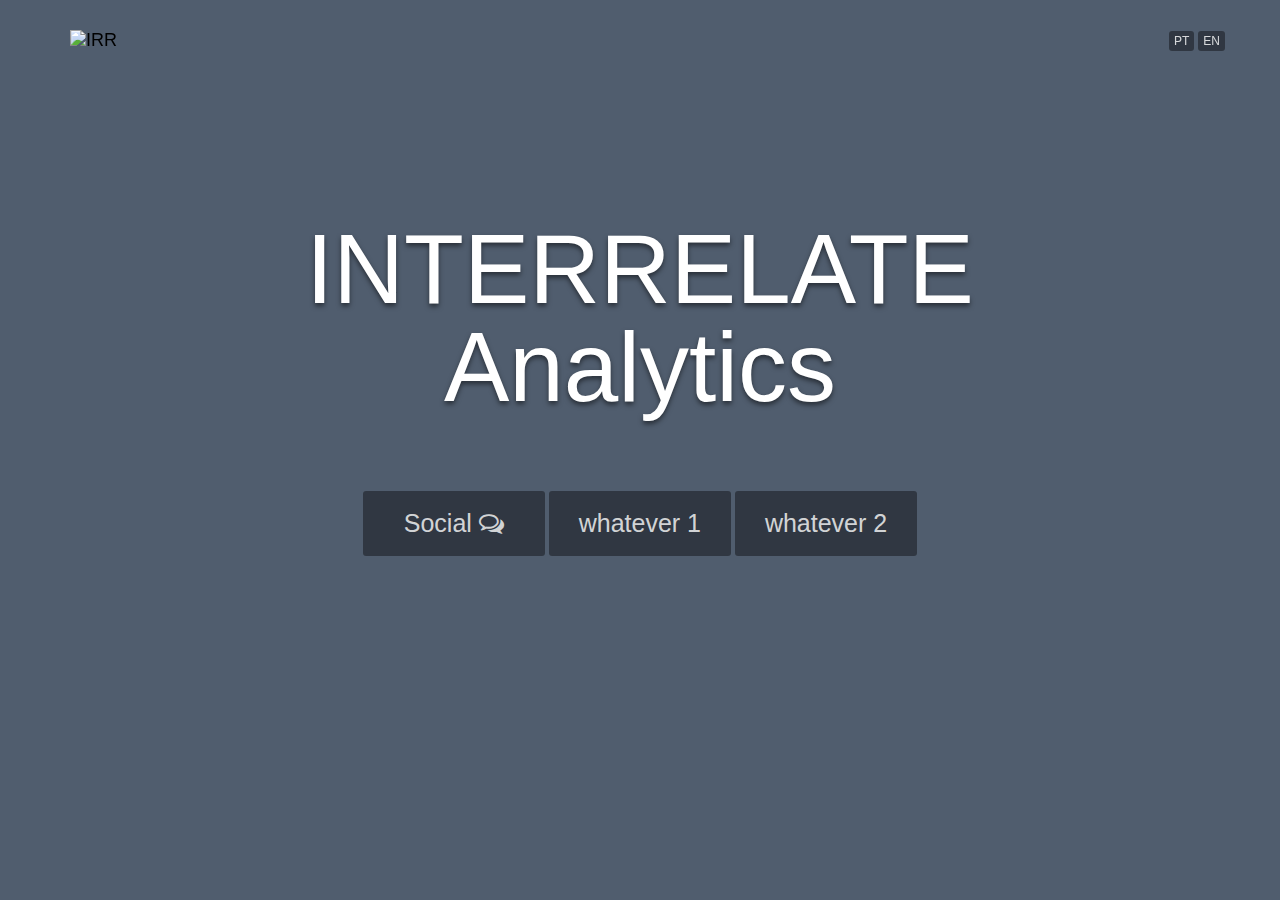
==== index.html @ dcee2922 "Design responsive" ====
<!DOCTYPE html>
<html lang="en">
<head>
	<meta charset="utf-8">
	<meta name="viewport" content="width=device-width, initial-scale=1">
    <meta name="description" content="">
    <meta name="keywords" content="">  <!-- falta definir. por exemplo: HTML,CSS,XML,JavaScript -->
    <meta name="author" content="">

	<title>INTERRELATE Analytics</title>

	<link rel="shortcut icon" href="img/favicon.ico">

	<!-- 3rd party Core CSS -->
	<link href="css/3rd_party/bootstrap.min.css" rel="stylesheet" type="text/css">

	<!-- Fonts -->
	<link href="http://netdna.bootstrapcdn.com/font-awesome/4.0.3/css/font-awesome.min.css" rel="stylesheet" type="text/css">

    <!-- Custom CSS -->
	<link rel="stylesheet" href="css/landing.css">

</head>
<body class="theme-invert">

    <!--<nav class="mainmenu">
        <div class="container">
            <!--<div class="dropdown">
                <button type="button" class="navbar-toggle" data-toggle="dropdown"><span class="icon-bar"></span> <span class="icon-bar"></span> <span class="icon-bar"></span> </button>
                <!-- <a data-toggle="dropdown" href="#">Dropdown trigger</a> -->
                <!--<ul class="dropdown-menu landing-menu" role="menu" aria-labelledby="dLabel">
                    <li><a href="#head" class="active">Home</a></li>
                    <li><a href="#about">About</a></li>
                    <li><a href="#contact">Contact</a></li>
                </ul>
            </div> --

            <div class="navbar-header">
                <div class="navbar-brand">

                    <img src="img/interrelate_logo_header.png" class="img-responsive" alt="IRR"/>
                </div>
            </div>

            <div class="navbar-nav navbar-right lang">
                <button class="btn btn-default btn-xs" id="pt-lang">PT</button>
                <button class="btn btn-default btn-xs" id="en-lang">EN</button>
            </div>

        </div>
    </nav>-->

    <!-- navbar -->
    <nav class="navbar navbar-custom navbar-fixed-top mainmenu" role="navigation">
        <div class="container">
            <div class="navbar-header">
                <button type="button" class="navbar-toggle collapsed" data-toggle="collapse" data-target=".navbar-collapse">
                    <span class="sr-only">Toggle navigation</span>
                    <span class="icon-bar"></span>
                    <span class="icon-bar"></span>
                </button>
                <a class="navbar-brand">
                    <img src="img/interrelate_logo_header.png" class="img-responsive" alt="IRR"/>
                </a>
            </div>
            <div class="navbar-collapse collapse" style="height: 1px;">
                <ul class="nav navbar-nav navbar-right">
                    <button class="btn btn-default btn-xs" id="pt-lang">PT</button>
                    <button class="btn btn-default btn-xs" id="en-lang">EN</button>
                </ul>
            </div>
            <!--/.nav-collapse -->
        </div>
    </nav>
    <!-- /.navbar -->


    <!-- home section -->
    <section class="section" id="head">
        <!-- container -->
        <div class="container">
            <!-- row -->
            <div class="row">
                <!-- col -->
                <div class="col-md-10 col-lg-10 col-md-offset-1 col-lg-offset-1 text-center">

                    <h1 class="title title-responsive text-shadows">INTERRELATE Analytics</h1>

                    <h3 class="tagline hidden-xs" id="lg-subtitle"></h3>

                    <a href="social.html"
                       class="btn btn-default btn-lg btn-service">Social <i class="fa fa-comments-o"></i></a>
                    <a href=""
                       class="btn btn-default btn-lg btn-service">whatever 1</a>
                    <a href=""
                       class="btn btn-default btn-lg btn-service">whatever 2</a>
                </div>
                <!-- /.col -->
            </div>
            <!-- /.row -->
        </div>
        <!-- /.container -->
    </section>
    <!-- /.home section -->

    <!-- Core JavaScript Files -->
    <script src="js/3rd_party/jquery-1.11.0.min.js"></script>
    <script src="js/3rd_party/bootstrap.min.js"></script>
    <script src="js/3rd_party/modernizer.min.js"></script>


    <!-- Custom JavaScript -->
    <script src="js/lang_support.js"></script>
    <script src="js/landing.js"></script>

</body>
</html>
---- css/landing.css ----
html {
	background:#505D6E url(../img/landing-page2.jpg) no-repeat center center fixed;
	min-height:100%;
   /** background-color:
        #096c93;*/
	-webkit-background-size: cover;
	   -moz-background-size: cover;
	     -o-background-size: cover;
	        background-size: cover;
}

body {
	background:transparent;
	min-height:100%;
	-webkit-font-smoothing: antialiased;
	-webkit-overflow-scrolling: touch;
	line-height: 1.5em;
	font-size:14px;
	/*font-family: Helvetica, Arial, sans-serif;*/
	font-family: "Viga", sans-serif;
	color:#fff;
	/**color:rgba(255,255,255,.8);*/
	font-weight: normal;
}


/*************************************
 * Navbar
 *************************************/
.mainmenu
{
    z-index: 999999;
    width: 100%;
    padding: 30px 0 0 0;
}

@media (min-width: 768px)
{
	.mainmenu
    {
        position: fixed;
    }
}

.navbar-toggle
{
	position:relative;
	float:left;
	display:block;
	padding: 9px 10px;
	background: rgba(255, 255, 255, 0.2);
	background-image: none;
	border: 0 none;
	top:0px;
	-webkit-border-radius: 2px;
	   -moz-border-radius: 2px;
	        border-radius: 2px;
	outline: 0;
	opacity: 1;
	-webkit-transition: all .45s;
	   -moz-transition: all .45s;
	        transition: all .45s;
	        float: left;
}

.navbar-toggle .icon-bar
{
    display: block;
    width: 22px;
    height: 2px;
    background: #fff;
}
.navbar-toggle .icon-bar + .icon-bar
{
	margin-top: 4px;
}

.open .navbar-toggle
{
	top:-70px;
	opacity: 0;
}

.mainmenu .dropdown-menu
{
	top: -14em;
	left: 0px;
	font-size: 13px;
	padding:0;
	background:none;
	border:0 none;
	border-radius: 2px;
	-webkit-box-shadow: none;
	box-shadow: none;
	display:block;
	opacity:0;
	-webkit-transition: all .45s;
	   -moz-transition: all .45s;
	        transition: all .45s;
}

.mainmenu .dropdown-menu .active
{
	font-weight: bold;
}

.mainmenu .open .dropdown-menu
{
	top: 2px;
	opacity: 1;
}

.mainmenu .dropdown-menu a
{
	padding:10px 10px;
	margin:0;
	color:white;
	text-decoration: none;
	-webkit-border-radius: 2px;
	   -moz-border-radius: 2px;
	        border-radius: 2px;
}

.mainmenu .dropdown-menu a:hover
{
	background:rgba(255,255,255,.1);
	color:white;
	padding:10px 8px 10px 12px;
}

.mainmenu .lang
{
    margin-top: 8px;
}



/********************************************************/
/*             Sections - universal classes             */
/********************************************************/
.section {
	z-index: 1;
	min-height:420px;
	width: 100%;
	overflow:auto;
	height:100%;
	padding-top:100px;
	padding-bottom:50px;
	display:none;
	top:0;
}
@media (min-width: 768px) {
	.section { padding-top: 200px;}
}

/* Show one of sections */
#head {
	display: block;
}


/********************************************************/
/*                      Typography                      */
/********************************************************/
a { color:#fff; text-decoration: none; }
a:hover, a:active { color:#fff; text-decoration: underline; }
.lead {
	font-weight:normal;
	font-size:1.5em;
	line-height:1.2em;
}

.title,
.subtitle {
	/*font-family: 'Wire One', Helvetica, Arial, sans-serif;*/
	font-weight:normal;
	font-size:7em;
	margin-bottom:15px;
	color:#FDF9F4;
	line-height:1em;
}
.subtitle {
	line-height:.9em;
	font-size:5.5em;
	margin-top:0;
	margin-bottom:40px;
}
.tagline {
	font-size:1.4em;
	line-height:1.3em;
	font-weight:normal;
	margin-bottom:75px;
}

@media (max-width: 767px) {
	.lead {
		font-size:1.3em;
	}
}


/********************************************************/
/*                   UI - Buttons                       */
/********************************************************/
.btn{
	color:#333;
	text-shadow: none;
	text-decoration: none;
	-webkit-border-radius: 3px;
	-moz-border-radius: 3px;
	border-radius: 3px;
	border:0 none;
}
.btn:hover {
	color:#000;
}
.btn-lg {
	padding:16px 30px;
	font-size:inherit;
}

.btn-link {
	color:rgba(255,255,255,.8);
}
.btn-link:hover, .btn-link:focus, .btn-link:active {
	color:#fff
}
.btn-default {
	background: rgba(255,255,255,.5);
}
.btn-default:hover, .btn-default:focus, .btn-default:active, .btn-default.active {
	background: rgba(255,255,255,.8);
}
/*.btn-primary {
	background: rgba(255,255,255,.2);
}*/
/*.btn-primary:hover, .btn-primary:focus, .btn-primary:active, .btn-primary:active {
	background: rgba(255,255,255,.5);
}*/
.btn-service {
    font-size: 25px;
    min-width: 182px;
}


/********************************************************/
/*                 UI - Thumbnails                      */
/********************************************************/
.thumbnail {
	background-color: rgba(255,255,255,.2);
	border: 0 none;
	padding:10px;
	-webkit-border-radius: 2px;
	   -moz-border-radius: 2px;
	        border-radius: 2px;
}
.thumbnail .caption {
	color: inherit;
}



/********************************************************/
/*                 Everything else                      */
/********************************************************/

.list-social .btn {
	font-size:1.3em;
}
.list-social .btn:hover, .list-social .btn:active, .list-social .btn:focus {
	text-decoration: none;
}


/* Social buttons in the footer */
#social {
	margin-top:50px;
	margin-bottom:50px;
}
#social .wrapper {
	width:340px;
	margin:0 auto;
}



/** Landing page colors */
.text-color h5,
.text-color p{
    color: #d3d3d3;
}



.icon {
    color: #73caef;
    font-size: 2.5em;
    margin-bottom: 0.05em;
    display: block;
}

.text-color a:hover{
    color: transparent;
}



button:focus
{
    outline:0px !important;
    -webkit-appearance:none;
}



/***********************************************************/
/*                   Theme: text shadows                   */
/***********************************************************/
.text-shadows {
	text-shadow:0 3px 5px rgba(0,0,0,.5);
}
.text-shadows .title,
.text-shadows .subtitle,
.text-shadows .tagline {
	text-shadow:0 2px 3px rgba(0,0,0,.4);
}
.text-shadows .mainmenu .dropdown-menu a {
	text-shadow:0 2px 1px rgba(0,0,0,.2);
}
.text-shadows .mainmenu .dropdown-menu a:hover {
	text-shadow:none;
}


/***********************************************************/
/*                   Inverted theme                        */
/***********************************************************/
.theme-invert {
	color:#222;
	color:rgba(0,0,0,.8);
 }
.theme-invert a {
	color:#000;
}
.theme-invert .btn {
	color:rgba(255,255,255,.8);
}
.theme-invert .btn:hover {
	color:#fff;
}
.theme-invert .btn-link {
	color:rgba(0,0,0,.8);
}
.theme-invert .btn-link:hover, .theme-invert .btn-link:focus, .theme-invert .btn-link:active {
	color:#000
}
.theme-invert .navbar-toggle {
	background: rgba(0, 0, 0, 0.12);
}
.theme-invert .navbar-toggle .icon-bar {
  background: #F0F8FF;
}
/**.theme-invert .mainmenu .dropdown-menu a {
	color:#000;
}*/
.theme-invert .mainmenu .dropdown-menu a:hover {
	background:rgba(0,0,0,.1);
	color:#000;
}

.theme-invert .title,
.theme-invert .subtitle,
.theme-invert .tagline {
	color:#ffffff;
}

.theme-invert .btn-default {
	background: rgba(0,0,0,.4);
}
.theme-invert .btn-default:hover,
.theme-invert .btn-default:focus,
.theme-invert .btn-default:active,
.theme-invert .btn-default.active {
	background: rgba(0,0,0,.6);
	color:#fff;
}
.theme-invert .btn-primary {
	background: rgba(0,0,0,.2);
}
.theme-invert .btn-primary:hover,
.theme-invert .btn-primary:focus,
.theme-invert .btn-primary:active,
.theme-invert .btn-primary.active {
	background: rgba(0,0,0,.3);
	color:#fff;
}

.theme-invert .thumbnail {
	background-color: rgba(255,255,255,.8);
}
.thumbnail .caption {
	color: inherit;
}


/*************************************
 * Responsive queries
 *************************************/
@media (max-width: 768px)
{
    /*.btn-responsive
    {
        padding: 3px 5px;
        font-size: 85%;
        line-height: 1.1;
        border-radius: 3px;
    }*/



    .section {
        padding-top: 0;
        margin-top: 90px;
    }

    .btn-service
    {
        font-size: 15px;
        margin-bottom: 3px;
        height: 100%;
    }

    /*.tagline {
        margin-bottom: 30px;
    }*/

    .title
    {
        margin-bottom: 30px;
        font-size: 3em;
    }
}

@media (min-width: 769px) and (max-width: 992px)
{
    /*.btn-responsive
    {
        padding: 5px 10px;
        font-size: 95%;
        line-height: 1.3;
    }*/
    .btn-service
    {
        font-size: 20px;
        min-width: 100px;
    }
}

.navbar-custom
{
    background-color: transparent;
}

@media (min-width: 768px)
{
    .navbar-toggle
    {
        display: none;
    }
}

.navbar-toggle
{
    position: relative;
    float: right;
    padding: 9px 10px;
    margin-top: 8px;
    margin-right: 15px;
    margin-bottom: 8px;
    background-color: transparent;
    background-image: none;
    border: 1px solid transparent;
    border-radius: 4px;
}

.navbar-collapse
{
    border: 0;
}

.navbar-brand
{
    padding-top: 0;
}
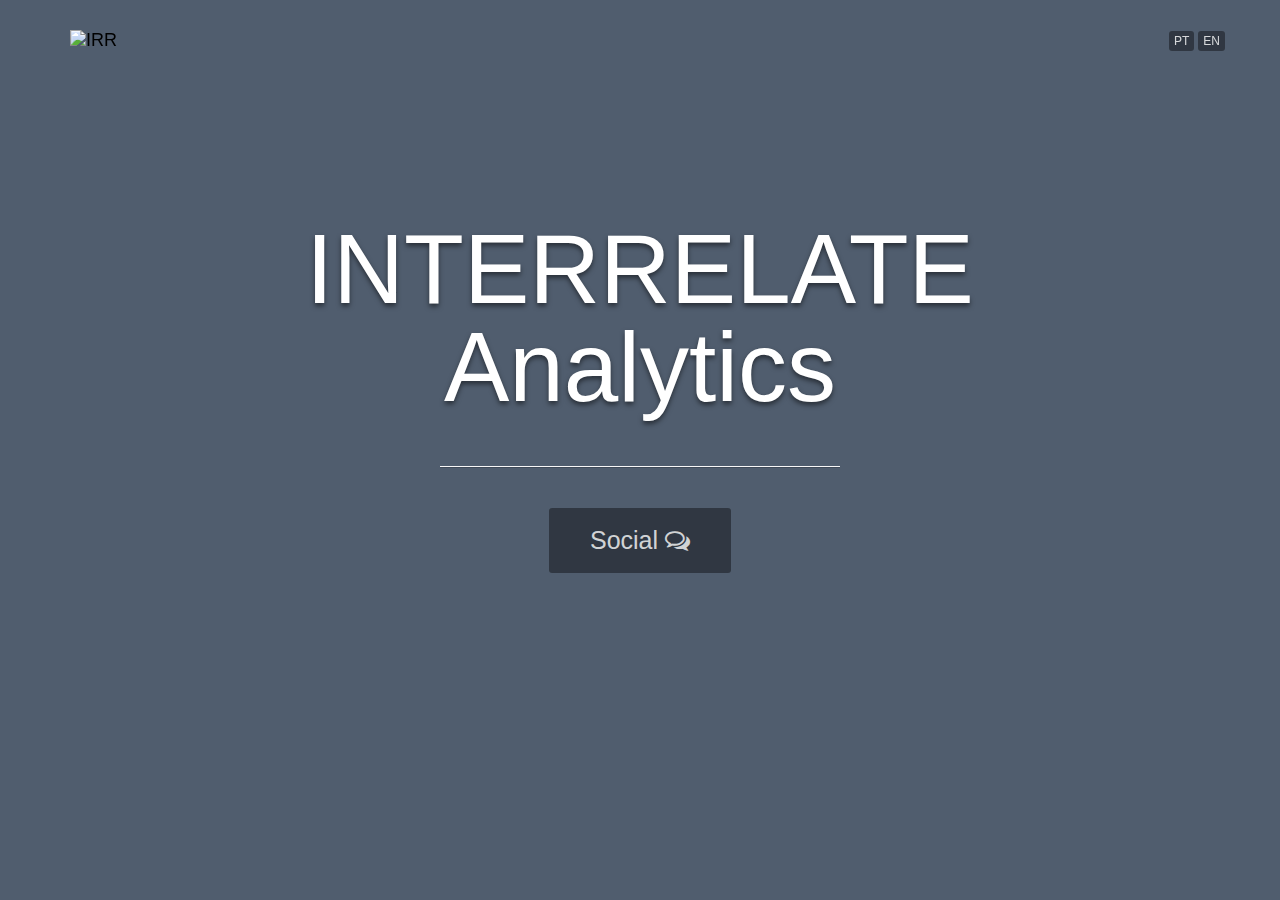
==== commit 41aa292e: "UI improvements: desing minimalist" ====
--- a/index.html
+++ b/index.html
@@ -86,14 +86,12 @@
 
                     <h1 class="title title-responsive text-shadows">INTERRELATE Analytics</h1>
 
-                    <h3 class="tagline hidden-xs" id="lg-subtitle"></h3>
+                    <!--<h3 class="tagline hidden-xs" id="lg-subtitle"></h3>-->
+
+                    <hr class="intro-divider">
 
                     <a href="social.html"
                        class="btn btn-default btn-lg btn-service">Social <i class="fa fa-comments-o"></i></a>
-                    <a href=""
-                       class="btn btn-default btn-lg btn-service">whatever 1</a>
-                    <a href=""
-                       class="btn btn-default btn-lg btn-service">whatever 2</a>
                 </div>
                 <!-- /.col -->
             </div>
--- a/css/landing.css
+++ b/css/landing.css
@@ -1,5 +1,6 @@
-html {
-	background:#505D6E url(../img/landing-page2.jpg) no-repeat center center fixed;
+html
+{
+	background:#505D6E url(../img/landing-page-blur.jpg) no-repeat center center fixed;
 	min-height:100%;
    /** background-color:
         #096c93;*/
@@ -9,7 +10,8 @@
 	        background-size: cover;
 }
 
-body {
+body
+{
 	background:transparent;
 	min-height:100%;
 	-webkit-font-smoothing: antialiased;
@@ -21,6 +23,14 @@
 	color:#fff;
 	/**color:rgba(255,255,255,.8);*/
 	font-weight: normal;
+}
+
+hr
+{
+    margin-top: 20px;
+    margin-bottom: 20px;
+    border: 0;
+    border-top: 1px solid #eee;
 }
 
 
@@ -158,6 +168,15 @@
 	display: block;
 }
 
+.intro-divider
+{
+	max-width:     400px;
+	border-top:    1px solid #f8f8f8;
+	border-bottom: 1px solid rgba(0, 0, 0, 0.2);
+    margin-top:    50px;
+    margin-bottom: 40px;
+}
+
 
 /********************************************************/
 /*                      Typography                      */
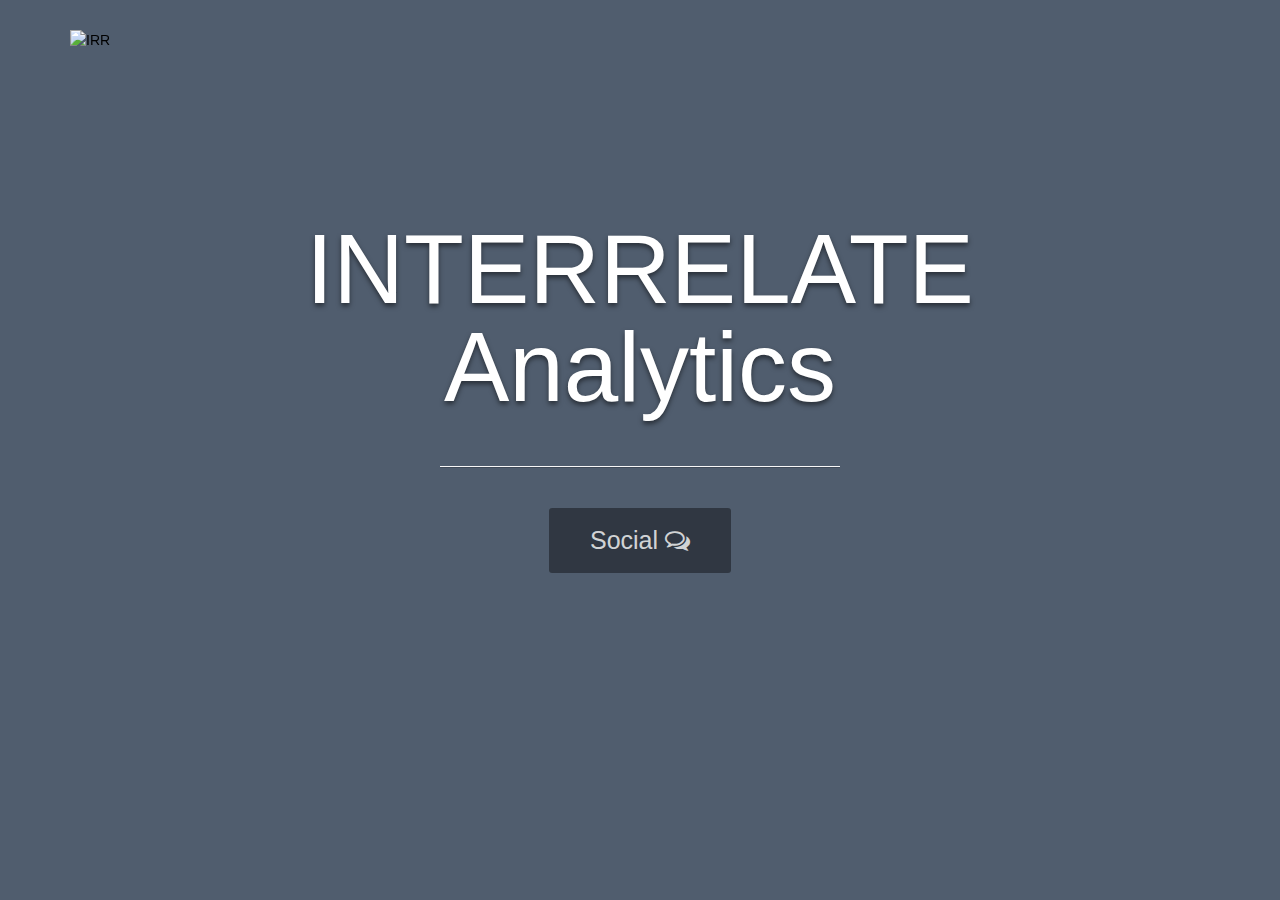
==== commit 8a1e764d: "CSS animations and anchor to INTERRELATE website" ====
--- a/index.html
+++ b/index.html
@@ -13,6 +13,7 @@
 
 	<!-- 3rd party Core CSS -->
 	<link href="css/3rd_party/bootstrap.min.css" rel="stylesheet" type="text/css">
+	<link href="css/3rd_party/animate.min.css" rel="stylesheet" type="text/css">
 
 	<!-- Fonts -->
 	<link href="http://netdna.bootstrapcdn.com/font-awesome/4.0.3/css/font-awesome.min.css" rel="stylesheet" type="text/css">
@@ -54,21 +55,21 @@
     <nav class="navbar navbar-custom navbar-fixed-top mainmenu" role="navigation">
         <div class="container">
             <div class="navbar-header">
-                <button type="button" class="navbar-toggle collapsed" data-toggle="collapse" data-target=".navbar-collapse">
+                <!--<button type="button" class="navbar-toggle collapsed" data-toggle="collapse" data-target=".navbar-collapse">
                     <span class="sr-only">Toggle navigation</span>
                     <span class="icon-bar"></span>
                     <span class="icon-bar"></span>
-                </button>
-                <a class="navbar-brand">
+                </button>-->
+                <a class="grow" href="http://interrelate.pt/" class="navbar-brand">
                     <img src="img/interrelate_logo_header.png" class="img-responsive" alt="IRR"/>
                 </a>
             </div>
-            <div class="navbar-collapse collapse" style="height: 1px;">
+            <!--<div class="navbar-collapse collapse" style="height: 1px;">
                 <ul class="nav navbar-nav navbar-right">
                     <button class="btn btn-default btn-xs" id="pt-lang">PT</button>
                     <button class="btn btn-default btn-xs" id="en-lang">EN</button>
                 </ul>
-            </div>
+            </div>-->
             <!--/.nav-collapse -->
         </div>
     </nav>
@@ -90,7 +91,7 @@
 
                     <hr class="intro-divider">
 
-                    <a href="social.html"
+                    <a href="social.html" id="service"
                        class="btn btn-default btn-lg btn-service">Social <i class="fa fa-comments-o"></i></a>
                 </div>
                 <!-- /.col -->
--- a/css/landing.css
+++ b/css/landing.css
@@ -31,6 +31,33 @@
     margin-bottom: 20px;
     border: 0;
     border-top: 1px solid #eee;
+}
+
+
+/*************************************
+ * CSS effects
+ *************************************/
+.grow
+{
+    display: inline-block;
+
+    -webkit-transition-duration: 0.3s;
+            transition-duration: 0.3s;
+    -webkit-transition-property: -webkit-transform;
+            transition-property: transform;
+    -webkit-tap-highlight-color: rgba(0, 0, 0, 0);
+              -webkit-transform: translateZ(0);
+                  -ms-transform: translateZ(0);
+                      transform: translateZ(0);
+
+    box-shadow: 0 0 1px rgba(0, 0, 0, 0);
+}
+
+.grow:hover
+{
+    -webkit-transform: scale(1.1);
+        -ms-transform: scale(1.1);
+            transform: scale(1.1);
 }
 
 
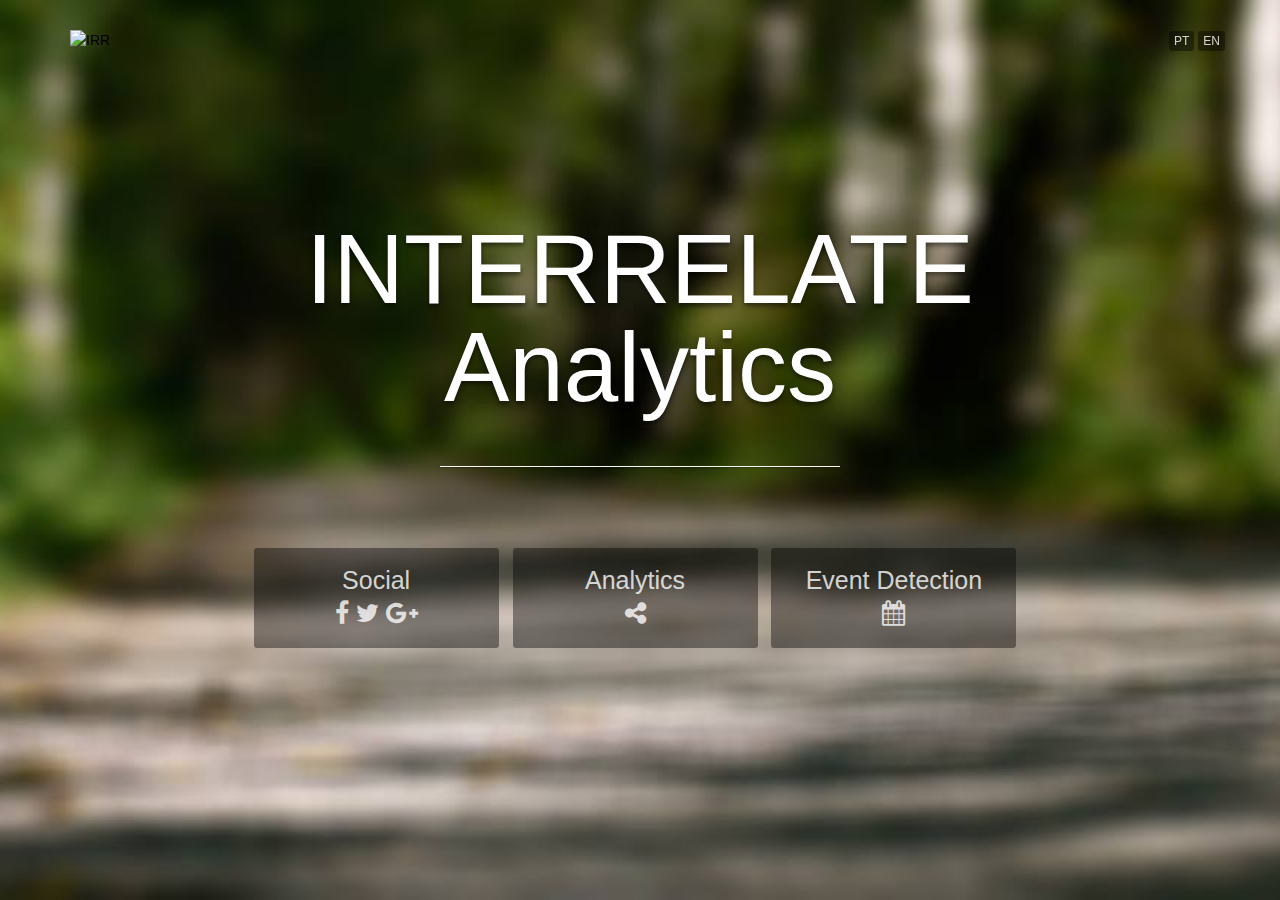
==== commit a51afca5: "UI improvements and background changed" ====
--- a/index.html
+++ b/index.html
@@ -16,7 +16,7 @@
 	<link href="css/3rd_party/animate.min.css" rel="stylesheet" type="text/css">
 
 	<!-- Fonts -->
-	<link href="http://netdna.bootstrapcdn.com/font-awesome/4.0.3/css/font-awesome.min.css" rel="stylesheet" type="text/css">
+	<link href="http://maxcdn.bootstrapcdn.com/font-awesome/4.1.0/css/font-awesome.min.css" rel="stylesheet" type="text/css">
 
     <!-- Custom CSS -->
 	<link rel="stylesheet" href="css/landing.css">
@@ -24,52 +24,25 @@
 </head>
 <body class="theme-invert">
 
-    <!--<nav class="mainmenu">
-        <div class="container">
-            <!--<div class="dropdown">
-                <button type="button" class="navbar-toggle" data-toggle="dropdown"><span class="icon-bar"></span> <span class="icon-bar"></span> <span class="icon-bar"></span> </button>
-                <!-- <a data-toggle="dropdown" href="#">Dropdown trigger</a> -->
-                <!--<ul class="dropdown-menu landing-menu" role="menu" aria-labelledby="dLabel">
-                    <li><a href="#head" class="active">Home</a></li>
-                    <li><a href="#about">About</a></li>
-                    <li><a href="#contact">Contact</a></li>
-                </ul>
-            </div> --
-
-            <div class="navbar-header">
-                <div class="navbar-brand">
-
-                    <img src="img/interrelate_logo_header.png" class="img-responsive" alt="IRR"/>
-                </div>
-            </div>
-
-            <div class="navbar-nav navbar-right lang">
-                <button class="btn btn-default btn-xs" id="pt-lang">PT</button>
-                <button class="btn btn-default btn-xs" id="en-lang">EN</button>
-            </div>
-
-        </div>
-    </nav>-->
-
     <!-- navbar -->
     <nav class="navbar navbar-custom navbar-fixed-top mainmenu" role="navigation">
         <div class="container">
             <div class="navbar-header">
-                <!--<button type="button" class="navbar-toggle collapsed" data-toggle="collapse" data-target=".navbar-collapse">
+                <button type="button" class="navbar-toggle collapsed" data-toggle="collapse" data-target=".navbar-collapse">
                     <span class="sr-only">Toggle navigation</span>
                     <span class="icon-bar"></span>
                     <span class="icon-bar"></span>
-                </button>-->
+                </button>
                 <a class="grow" href="http://interrelate.pt/" class="navbar-brand">
                     <img src="img/interrelate_logo_header.png" class="img-responsive" alt="IRR"/>
                 </a>
             </div>
-            <!--<div class="navbar-collapse collapse" style="height: 1px;">
+            <div class="navbar-collapse collapse" style="height: 1px;">
                 <ul class="nav navbar-nav navbar-right">
                     <button class="btn btn-default btn-xs" id="pt-lang">PT</button>
                     <button class="btn btn-default btn-xs" id="en-lang">EN</button>
                 </ul>
-            </div>-->
+            </div>
             <!--/.nav-collapse -->
         </div>
     </nav>
@@ -91,8 +64,21 @@
 
                     <hr class="intro-divider">
 
-                    <a href="social.html" id="service"
-                       class="btn btn-default btn-lg btn-service">Social <i class="fa fa-comments-o"></i></a>
+                    <a href="social.html" id="service1"
+                       class="btn btn-default btn-lg btn-service">Social <br>
+                        <i class="fa fa-facebook"></i>
+                        <i class="fa fa-twitter"></i>
+                        <i class="fa fa-google-plus"></i>
+                    </a>
+
+                    <a href="#" id="service2"
+                       class="btn btn-default btn-lg btn-service">Analytics <br>
+                        <i class="fa fa-share-alt"></i>
+                    </a>
+
+                    <a href="#" id="service3"
+                       class="btn btn-default btn-lg btn-service">Event Detection <br>
+                        <i class="fa fa-calendar"></i></a>
                 </div>
                 <!-- /.col -->
             </div>
--- a/css/landing.css
+++ b/css/landing.css
@@ -1,6 +1,6 @@
 html
 {
-	background:#505D6E url(../img/landing-page-blur.jpg) no-repeat center center fixed;
+	background:#505D6E url(../img/blured_nat3.jpg) no-repeat center center fixed;
 	min-height:100%;
    /** background-color:
         #096c93;*/
@@ -201,8 +201,28 @@
 	border-top:    1px solid #f8f8f8;
 	border-bottom: 1px solid rgba(0, 0, 0, 0.2);
     margin-top:    50px;
-    margin-bottom: 40px;
-}
+    margin-bottom: 80px;
+}
+
+.section a
+{
+    min-width:  200px;
+    min-height: 100px;
+}
+
+#service1,
+#service2,
+#service3
+{
+    min-width: 245px;
+    margin-right: 10px;
+}
+
+#service i
+{
+    padding-top: 7px;
+}
+
 
 
 /********************************************************/
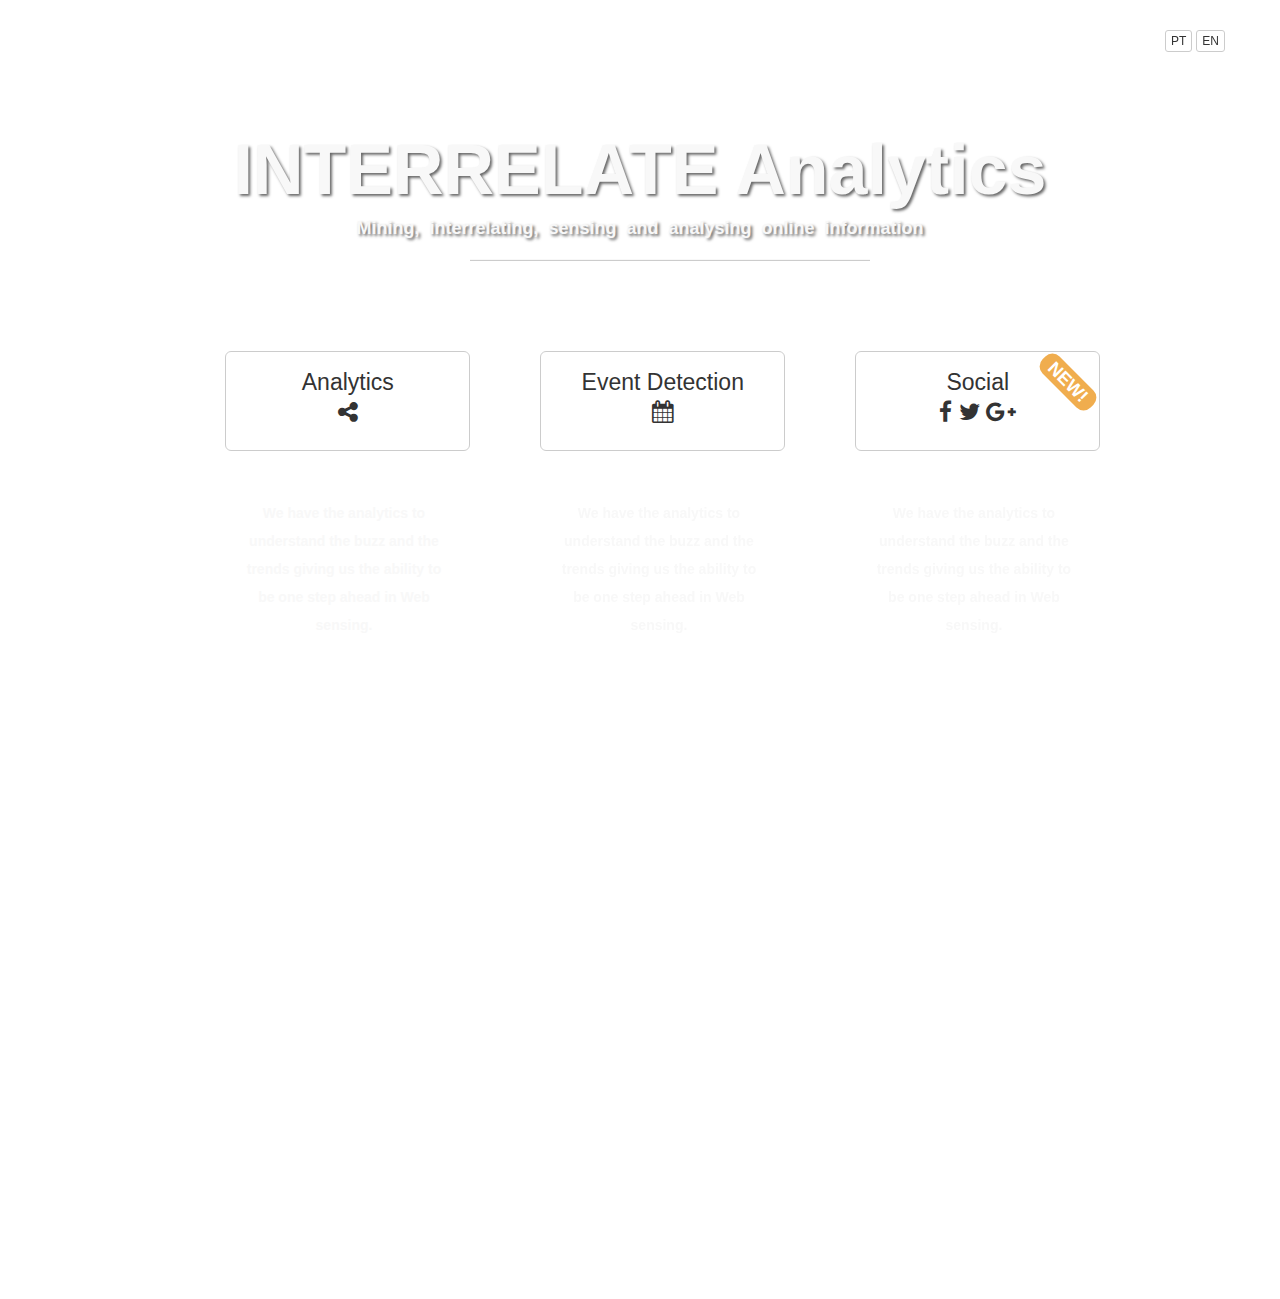
==== commit 43967da7: "Merge branch 'gh-pages' of https://github.com/ruiafonsopereira/Interrelate-GUI into gh-pages" ====
--- a/index.html
+++ b/index.html
@@ -14,71 +14,109 @@
 	<!-- 3rd party Core CSS -->
 	<link href="css/3rd_party/bootstrap.min.css" rel="stylesheet" type="text/css">
 	<link href="css/3rd_party/animate.min.css" rel="stylesheet" type="text/css">
+	<link href="css/3rd_party/hover.min.css" rel="stylesheet" type="text/css">
 
 	<!-- Fonts -->
 	<link href="http://maxcdn.bootstrapcdn.com/font-awesome/4.1.0/css/font-awesome.min.css" rel="stylesheet" type="text/css">
+    <link href='http://fonts.googleapis.com/css?family=Viga' rel='stylesheet'
+          type='text/css'>
+    <link href='http://fonts.googleapis.com/css?family=Lato:300,400,700,300italic,400italic' rel='stylesheet'
+          type='text/css'>
+    <link href='http://fonts.googleapis.com/css?family=Raleway:400,300,700' rel='stylesheet'
+          type='text/css'>
 
     <!-- Custom CSS -->
 	<link rel="stylesheet" href="css/landing.css">
 
 </head>
-<body class="theme-invert">
+<body id="body_analytics">
 
     <!-- navbar -->
     <nav class="navbar navbar-custom navbar-fixed-top mainmenu" role="navigation">
         <div class="container">
-            <div class="navbar-header">
-                <button type="button" class="navbar-toggle collapsed" data-toggle="collapse" data-target=".navbar-collapse">
-                    <span class="sr-only">Toggle navigation</span>
-                    <span class="icon-bar"></span>
-                    <span class="icon-bar"></span>
-                </button>
-                <a class="grow" href="http://interrelate.pt/" class="navbar-brand">
-                    <img src="img/interrelate_logo_header.png" class="img-responsive" alt="IRR"/>
-                </a>
-            </div>
+            <!-- navbar collapse -->
             <div class="navbar-collapse collapse" style="height: 1px;">
+                <!-- navbar right -->
                 <ul class="nav navbar-nav navbar-right">
                     <button class="btn btn-default btn-xs" id="pt-lang">PT</button>
                     <button class="btn btn-default btn-xs" id="en-lang">EN</button>
                 </ul>
+                <!-- ./navbar right -->
             </div>
-            <!--/.nav-collapse -->
+            <!--/.nav collapse -->
         </div>
     </nav>
     <!-- /.navbar -->
 
 
     <!-- home section -->
-    <section class="section" id="head">
+    <section class="intro-header-analytics" id="head">
         <!-- container -->
         <div class="container">
             <!-- row -->
             <div class="row">
                 <!-- col -->
-                <div class="col-md-10 col-lg-10 col-md-offset-1 col-lg-offset-1 text-center">
+                <div class="col-md-10 col-lg-10 col-md-offset-1 col-lg-offset-1 intro-message">
 
-                    <h1 class="title title-responsive text-shadows">INTERRELATE Analytics</h1>
-
-                    <!--<h3 class="tagline hidden-xs" id="lg-subtitle"></h3>-->
+                    <h1>INTERRELATE Analytics</h1>
+                    <h4 style="font-family: 'Open Sans-Light', sans-serif">Mining, interrelating, sensing and analysing online information</h4>
 
                     <hr class="intro-divider">
 
-                    <a href="social.html" id="service1"
-                       class="btn btn-default btn-lg btn-service">Social <br>
-                        <i class="fa fa-facebook"></i>
-                        <i class="fa fa-twitter"></i>
-                        <i class="fa fa-google-plus"></i>
-                    </a>
+                    <!-- Analytics -->
+                    <div class="col-lg-4">
+                        <div class="col-12 col-sm-12 col-sm-offset-3 grow" style="margin-left:8%">
+                            <a href="http://interrelate.pt/" id="service1"
+                               class="btn btn-default btn-lg btn-service">Analytics <br>
+                                <i class="fa fa-share-alt"></i>
+                            </a>
+                        </div>
 
-                    <a href="#" id="service2"
-                       class="btn btn-default btn-lg btn-service">Analytics <br>
-                        <i class="fa fa-share-alt"></i>
-                    </a>
+                        <div class="col-sm-10" id="analytics-text">
+                            <p class="description">
+                                We have the analytics to understand the buzz and the trends giving us the ability to be one step ahead in Web sensing.
+                            </p>
+                        </div>
+                    </div>
+                    <!-- ./Analytics -->
 
-                    <a href="#" id="service3"
-                       class="btn btn-default btn-lg btn-service">Event Detection <br>
-                        <i class="fa fa-calendar"></i></a>
+                    <!-- Event detection -->
+                    <div class="col-lg-4">
+                        <div class="col-12 col-sm-12 col-sm-offset-3 grow" style="margin-left:8%">
+                            <a href="#" id="service2"
+                               class="btn btn-default btn-lg btn-service">Event Detection <br>
+                                <i class="fa fa-calendar"></i>
+                            </a>
+                        </div>
+
+                        <div class="col-sm-10" id="analytics-text">
+                            <p class="description">
+                                We have the analytics to understand the buzz and the trends giving us the ability to be one step ahead in Web sensing.
+                            </p>
+                        </div>
+                    </div>
+                    <!-- ./Event detection -->
+
+                    <!-- Social -->
+                    <div class="col-lg-4">
+                        <div class="col-12 col-sm-12 col-sm-offset-3 grow" style="margin-left:8%">
+                            <a href="social.html" id="service3"
+                               class="btn btn-default btn-lg btn-service ">Social <br>
+
+                                <i class="fa fa-facebook"></i>
+                                <i class="fa fa-twitter"></i>
+                                <i class="fa fa-google-plus"></i><br>
+                                <h4><span class="badge"  id="label-new">NEW!</span></h4>
+                            </a>
+                        </div>
+
+                        <div class="col-sm-10" id="analytics-text">
+                            <p class="description">
+                                We have the analytics to understand the buzz and the trends giving us the ability to be one step ahead in Web sensing.
+                            </p>
+                        </div>
+                    </div>
+                    <!-- ./Social -->
                 </div>
                 <!-- /.col -->
             </div>
@@ -91,7 +129,6 @@
     <!-- Core JavaScript Files -->
     <script src="js/3rd_party/jquery-1.11.0.min.js"></script>
     <script src="js/3rd_party/bootstrap.min.js"></script>
-    <script src="js/3rd_party/modernizer.min.js"></script>
 
 
     <!-- Custom JavaScript -->
--- a/css/landing.css
+++ b/css/landing.css
@@ -1,36 +1,61 @@
-html
-{
-	background:#505D6E url(../img/blured_nat3.jpg) no-repeat center center fixed;
-	min-height:100%;
-   /** background-color:
-        #096c93;*/
-	-webkit-background-size: cover;
+
+body, html {
+    min-height: 100%;
+    font-family: "MyriadPro-Regular", sans-serif;
+    background: url(../img/bg-landing.jpg) no-repeat center center fixed;
+
+    -webkit-background-size: cover;
 	   -moz-background-size: cover;
 	     -o-background-size: cover;
 	        background-size: cover;
 }
 
-body
-{
-	background:transparent;
-	min-height:100%;
-	-webkit-font-smoothing: antialiased;
-	-webkit-overflow-scrolling: touch;
-	line-height: 1.5em;
-	font-size:14px;
-	/*font-family: Helvetica, Arial, sans-serif;*/
-	font-family: "Viga", sans-serif;
-	color:#fff;
-	/**color:rgba(255,255,255,.8);*/
-	font-weight: normal;
-}
-
-hr
-{
-    margin-top: 20px;
-    margin-bottom: 20px;
-    border: 0;
-    border-top: 1px solid #eee;
+#body_analytics {
+    overflow: hidden;
+}
+
+body, h1, h2, h3, h4, h5, h6 {
+    font-family: "MyriadPro-Regular", sans-serif;
+    font-weight: 700;
+}
+
+@media (max-width: 767px) {
+    #body_analytics {
+        overflow: visible;
+    }
+}
+
+
+/*************************************
+ * Fonts
+ *************************************/
+@font-face {
+    font-family: 'MyriadPro-Regular';
+    src: local('Myriad Pro Regular'), local('Myriad Pro Regular'), url('../fonts/MyriadPro-Regular.otf') format('opentype');
+}
+
+@font-face {
+    font-family: 'MyriadPro-Bold';
+    src: local('Myriad Pro Bold'), local('Myriad Pro Bold'), url('../fonts/MyriadPro-Bold.otf') format('opentype');
+}
+
+@font-face {
+    font-family: 'MyriadPro-Semibold';
+    src: local('Myriad Pro Semibold'), local('Myriad Pro Semibold'), url('../fonts/MyriadPro-Semibold.otf') format('opentype');
+}
+
+@font-face {
+    font-family: 'Open Sans-Light';
+    src: local('Open Sans-Light'), local('Open Sans-Light'), url('../fonts/OpenSans-Light.ttf') format('truetype');
+}
+
+
+/*************************************
+ * Paragraph & Typographic
+ *************************************/
+p {
+    line-height: 28px;
+    margin-bottom: 25px;
 }
 
 
@@ -66,8 +91,8 @@
  *************************************/
 .mainmenu
 {
-    z-index: 999999;
-    width: 100%;
+    z-index: 9999;
+    width:   100%;
     padding: 30px 0 0 0;
 }
 
@@ -79,135 +104,85 @@
     }
 }
 
-.navbar-toggle
-{
-	position:relative;
-	float:left;
-	display:block;
-	padding: 9px 10px;
-	background: rgba(255, 255, 255, 0.2);
-	background-image: none;
-	border: 0 none;
-	top:0px;
-	-webkit-border-radius: 2px;
-	   -moz-border-radius: 2px;
-	        border-radius: 2px;
-	outline: 0;
-	opacity: 1;
-	-webkit-transition: all .45s;
-	   -moz-transition: all .45s;
-	        transition: all .45s;
-	        float: left;
-}
-
-.navbar-toggle .icon-bar
-{
-    display: block;
-    width: 22px;
-    height: 2px;
-    background: #fff;
-}
-.navbar-toggle .icon-bar + .icon-bar
-{
-	margin-top: 4px;
-}
-
-.open .navbar-toggle
-{
-	top:-70px;
-	opacity: 0;
-}
-
-.mainmenu .dropdown-menu
-{
-	top: -14em;
-	left: 0px;
-	font-size: 13px;
-	padding:0;
-	background:none;
-	border:0 none;
-	border-radius: 2px;
-	-webkit-box-shadow: none;
-	box-shadow: none;
-	display:block;
-	opacity:0;
-	-webkit-transition: all .45s;
-	   -moz-transition: all .45s;
-	        transition: all .45s;
-}
-
-.mainmenu .dropdown-menu .active
-{
-	font-weight: bold;
-}
-
-.mainmenu .open .dropdown-menu
-{
-	top: 2px;
-	opacity: 1;
-}
-
-.mainmenu .dropdown-menu a
-{
-	padding:10px 10px;
-	margin:0;
-	color:white;
-	text-decoration: none;
-	-webkit-border-radius: 2px;
-	   -moz-border-radius: 2px;
-	        border-radius: 2px;
-}
-
-.mainmenu .dropdown-menu a:hover
-{
-	background:rgba(255,255,255,.1);
-	color:white;
-	padding:10px 8px 10px 12px;
-}
-
-.mainmenu .lang
-{
-    margin-top: 8px;
-}
-
-
-
-/********************************************************/
-/*             Sections - universal classes             */
-/********************************************************/
-.section {
-	z-index: 1;
-	min-height:420px;
-	width: 100%;
-	overflow:auto;
-	height:100%;
-	padding-top:100px;
-	padding-bottom:50px;
-	display:none;
-	top:0;
-}
-@media (min-width: 768px) {
-	.section { padding-top: 200px;}
-}
-
-/* Show one of sections */
-#head {
-	display: block;
-}
-
-.intro-divider
-{
-	max-width:     400px;
-	border-top:    1px solid #f8f8f8;
-	border-bottom: 1px solid rgba(0, 0, 0, 0.2);
-    margin-top:    50px;
-    margin-bottom: 80px;
-}
-
-.section a
-{
-    min-width:  200px;
-    min-height: 100px;
+.intro-header-analytics {
+    padding-top: 50px;
+    padding-bottom: 50px;
+    color: #f8f8f8;
+    background-size: cover;
+    text-align: center;
+}
+
+.intro-message {
+    position: relative;
+    padding-top: 7%;
+    padding-bottom: 50%;
+}
+
+.intro-message > h1 {
+    margin: 0;
+    font-size: 5em;
+    text-shadow: 2px 2px 3px rgba(0, 0, 0, 0.6);
+}
+
+
+.intro-message-social {
+    position: relative;
+    padding-top: 20%;
+    padding-bottom: 50%;
+}
+
+.intro-message-social > h1 {
+    margin: 0;
+    font-size: 5em;
+    text-shadow: 2px 2px 3px rgba(0, 0, 0, 0.6);
+}
+
+.intro-divider {
+    width: 400px;
+    border-top: 1px solid #f8f8f8;
+    border-bottom: 1px solid rgba(0, 0, 0, 0.2);
+    margin-left: 32%;
+
+    margin-bottom: 90px;
+}
+
+@media (max-width: 768px) {
+    .intro-divider {
+        margin-left: 0px;
+    }
+    .intro-message-social>h1{
+        font-size: 3em;
+    }
+
+}
+
+.intro-message > h4 {
+    text-shadow: 2px 2px 3px rgba(0, 0, 0, 0.6);
+    word-spacing: 5px;
+}
+
+@media (max-width: 767px) {
+    .intro-message {
+        padding-bottom: 15%;
+    }
+
+    .intro-message > h1 {
+        font-size: 3em;
+    }
+
+    ul.intro-social-buttons > li {
+        display: block;
+        margin-bottom: 20px;
+        padding: 0;
+    }
+
+    ul.intro-social-buttons > li:last-child {
+        margin-bottom: 0;
+    }
+
+    .intro-divider {
+        width: 100%;
+    }
 }
 
 #service1,
@@ -215,7 +190,7 @@
 #service3
 {
     min-width: 245px;
-    margin-right: 10px;
+    position: relative;
 }
 
 #service i
@@ -223,338 +198,59 @@
     padding-top: 7px;
 }
 
-
-
-/********************************************************/
-/*                      Typography                      */
-/********************************************************/
-a { color:#fff; text-decoration: none; }
-a:hover, a:active { color:#fff; text-decoration: underline; }
-.lead {
-	font-weight:normal;
-	font-size:1.5em;
-	line-height:1.2em;
-}
-
-.title,
-.subtitle {
-	/*font-family: 'Wire One', Helvetica, Arial, sans-serif;*/
-	font-weight:normal;
-	font-size:7em;
-	margin-bottom:15px;
-	color:#FDF9F4;
-	line-height:1em;
-}
-.subtitle {
-	line-height:.9em;
-	font-size:5.5em;
-	margin-top:0;
-	margin-bottom:40px;
-}
-.tagline {
-	font-size:1.4em;
-	line-height:1.3em;
-	font-weight:normal;
-	margin-bottom:75px;
-}
-
-@media (max-width: 767px) {
-	.lead {
-		font-size:1.3em;
-	}
-}
-
-
-/********************************************************/
-/*                   UI - Buttons                       */
-/********************************************************/
-.btn{
-	color:#333;
-	text-shadow: none;
-	text-decoration: none;
-	-webkit-border-radius: 3px;
-	-moz-border-radius: 3px;
-	border-radius: 3px;
-	border:0 none;
-}
-.btn:hover {
-	color:#000;
-}
-.btn-lg {
-	padding:16px 30px;
-	font-size:inherit;
-}
-
-.btn-link {
-	color:rgba(255,255,255,.8);
-}
-.btn-link:hover, .btn-link:focus, .btn-link:active {
-	color:#fff
-}
-.btn-default {
-	background: rgba(255,255,255,.5);
-}
-.btn-default:hover, .btn-default:focus, .btn-default:active, .btn-default.active {
-	background: rgba(255,255,255,.8);
-}
-/*.btn-primary {
-	background: rgba(255,255,255,.2);
-}*/
-/*.btn-primary:hover, .btn-primary:focus, .btn-primary:active, .btn-primary:active {
-	background: rgba(255,255,255,.5);
-}*/
-.btn-service {
-    font-size: 25px;
-    min-width: 182px;
-}
-
-
-/********************************************************/
-/*                 UI - Thumbnails                      */
-/********************************************************/
-.thumbnail {
-	background-color: rgba(255,255,255,.2);
-	border: 0 none;
-	padding:10px;
-	-webkit-border-radius: 2px;
-	   -moz-border-radius: 2px;
-	        border-radius: 2px;
-}
-.thumbnail .caption {
-	color: inherit;
-}
-
-
-
-/********************************************************/
-/*                 Everything else                      */
-/********************************************************/
-
-.list-social .btn {
-	font-size:1.3em;
-}
-.list-social .btn:hover, .list-social .btn:active, .list-social .btn:focus {
-	text-decoration: none;
-}
-
-
-/* Social buttons in the footer */
-#social {
-	margin-top:50px;
-	margin-bottom:50px;
-}
-#social .wrapper {
-	width:340px;
-	margin:0 auto;
-}
-
-
-
-/** Landing page colors */
-.text-color h5,
-.text-color p{
-    color: #d3d3d3;
-}
-
-
-
-.icon {
-    color: #73caef;
-    font-size: 2.5em;
-    margin-bottom: 0.05em;
-    display: block;
-}
-
-.text-color a:hover{
-    color: transparent;
-}
-
-
-
-button:focus
-{
-    outline:0px !important;
-    -webkit-appearance:none;
-}
-
-
-
-/***********************************************************/
-/*                   Theme: text shadows                   */
-/***********************************************************/
-.text-shadows {
-	text-shadow:0 3px 5px rgba(0,0,0,.5);
-}
-.text-shadows .title,
-.text-shadows .subtitle,
-.text-shadows .tagline {
-	text-shadow:0 2px 3px rgba(0,0,0,.4);
-}
-.text-shadows .mainmenu .dropdown-menu a {
-	text-shadow:0 2px 1px rgba(0,0,0,.2);
-}
-.text-shadows .mainmenu .dropdown-menu a:hover {
-	text-shadow:none;
-}
-
-
-/***********************************************************/
-/*                   Inverted theme                        */
-/***********************************************************/
-.theme-invert {
-	color:#222;
-	color:rgba(0,0,0,.8);
- }
-.theme-invert a {
-	color:#000;
-}
-.theme-invert .btn {
-	color:rgba(255,255,255,.8);
-}
-.theme-invert .btn:hover {
-	color:#fff;
-}
-.theme-invert .btn-link {
-	color:rgba(0,0,0,.8);
-}
-.theme-invert .btn-link:hover, .theme-invert .btn-link:focus, .theme-invert .btn-link:active {
-	color:#000
-}
-.theme-invert .navbar-toggle {
-	background: rgba(0, 0, 0, 0.12);
-}
-.theme-invert .navbar-toggle .icon-bar {
-  background: #F0F8FF;
-}
-/**.theme-invert .mainmenu .dropdown-menu a {
-	color:#000;
-}*/
-.theme-invert .mainmenu .dropdown-menu a:hover {
-	background:rgba(0,0,0,.1);
-	color:#000;
-}
-
-.theme-invert .title,
-.theme-invert .subtitle,
-.theme-invert .tagline {
-	color:#ffffff;
-}
-
-.theme-invert .btn-default {
-	background: rgba(0,0,0,.4);
-}
-.theme-invert .btn-default:hover,
-.theme-invert .btn-default:focus,
-.theme-invert .btn-default:active,
-.theme-invert .btn-default.active {
-	background: rgba(0,0,0,.6);
-	color:#fff;
-}
-.theme-invert .btn-primary {
-	background: rgba(0,0,0,.2);
-}
-.theme-invert .btn-primary:hover,
-.theme-invert .btn-primary:focus,
-.theme-invert .btn-primary:active,
-.theme-invert .btn-primary.active {
-	background: rgba(0,0,0,.3);
-	color:#fff;
-}
-
-.theme-invert .thumbnail {
-	background-color: rgba(255,255,255,.8);
-}
-.thumbnail .caption {
-	color: inherit;
-}
-
-
-/*************************************
- * Responsive queries
- *************************************/
-@media (max-width: 768px)
-{
-    /*.btn-responsive
-    {
-        padding: 3px 5px;
-        font-size: 85%;
-        line-height: 1.1;
-        border-radius: 3px;
-    }*/
-
-
-
-    .section {
-        padding-top: 0;
-        margin-top: 90px;
-    }
-
-    .btn-service
-    {
-        font-size: 15px;
-        margin-bottom: 3px;
-        height: 100%;
-    }
-
-    /*.tagline {
-        margin-bottom: 30px;
-    }*/
-
-    .title
-    {
-        margin-bottom: 30px;
-        font-size: 3em;
-    }
-}
-
-@media (min-width: 769px) and (max-width: 992px)
-{
-    /*.btn-responsive
-    {
-        padding: 5px 10px;
-        font-size: 95%;
-        line-height: 1.3;
-    }*/
-    .btn-service
-    {
+.btn-service
+{
+    font-size:      23px;
+    margin-bottom:  3px;
+    /*height:         100%;*/
+    min-height:     100px;
+    padding-top:    15px;
+}
+
+@media (min-width: 769px) and (max-width: 992px) {
+    .btn-service {
         font-size: 20px;
         min-width: 100px;
     }
 }
 
-.navbar-custom
-{
-    background-color: transparent;
-}
-
-@media (min-width: 768px)
-{
-    .navbar-toggle
-    {
-        display: none;
-    }
-}
-
-.navbar-toggle
-{
-    position: relative;
-    float: right;
-    padding: 9px 10px;
-    margin-top: 8px;
-    margin-right: 15px;
-    margin-bottom: 8px;
-    background-color: transparent;
-    background-image: none;
-    border: 1px solid transparent;
-    border-radius: 4px;
-}
-
-.navbar-collapse
-{
-    border: 0;
-}
-
-.navbar-brand
-{
-    padding-top: 0;
-}
+#analytics {
+    margin-left: 13%;
+}
+
+#analytics-text {
+    margin-top: 45px;
+    margin-left: 15%;
+}
+
+@media (max-width: 767px) {
+    #analytics {
+        margin-left: 0px;
+        padding: 0;
+    }
+
+    #analytics-text {
+        margin-left: 0px;
+        padding: 7px;
+    }
+}
+
+.description {
+    font-size: 14px;
+    font-family: 'Open Sans-Light', sans-serif;
+}
+
+
+#label-new{
+    position: absolute;
+    top: 18px;
+    right: -3px;
+    font-size:18px;
+    background-color: #f0ad4e;
+    overflow: hidden;
+    transform:rotate(45deg);
+    -ms-transform:rotate(45deg); /* IE 9 */
+    -webkit-transform:rotate(45deg); /* Opera, Chrome, and Safari */
+    padding-right: 10px;
+    padding-left: 10px;
+}
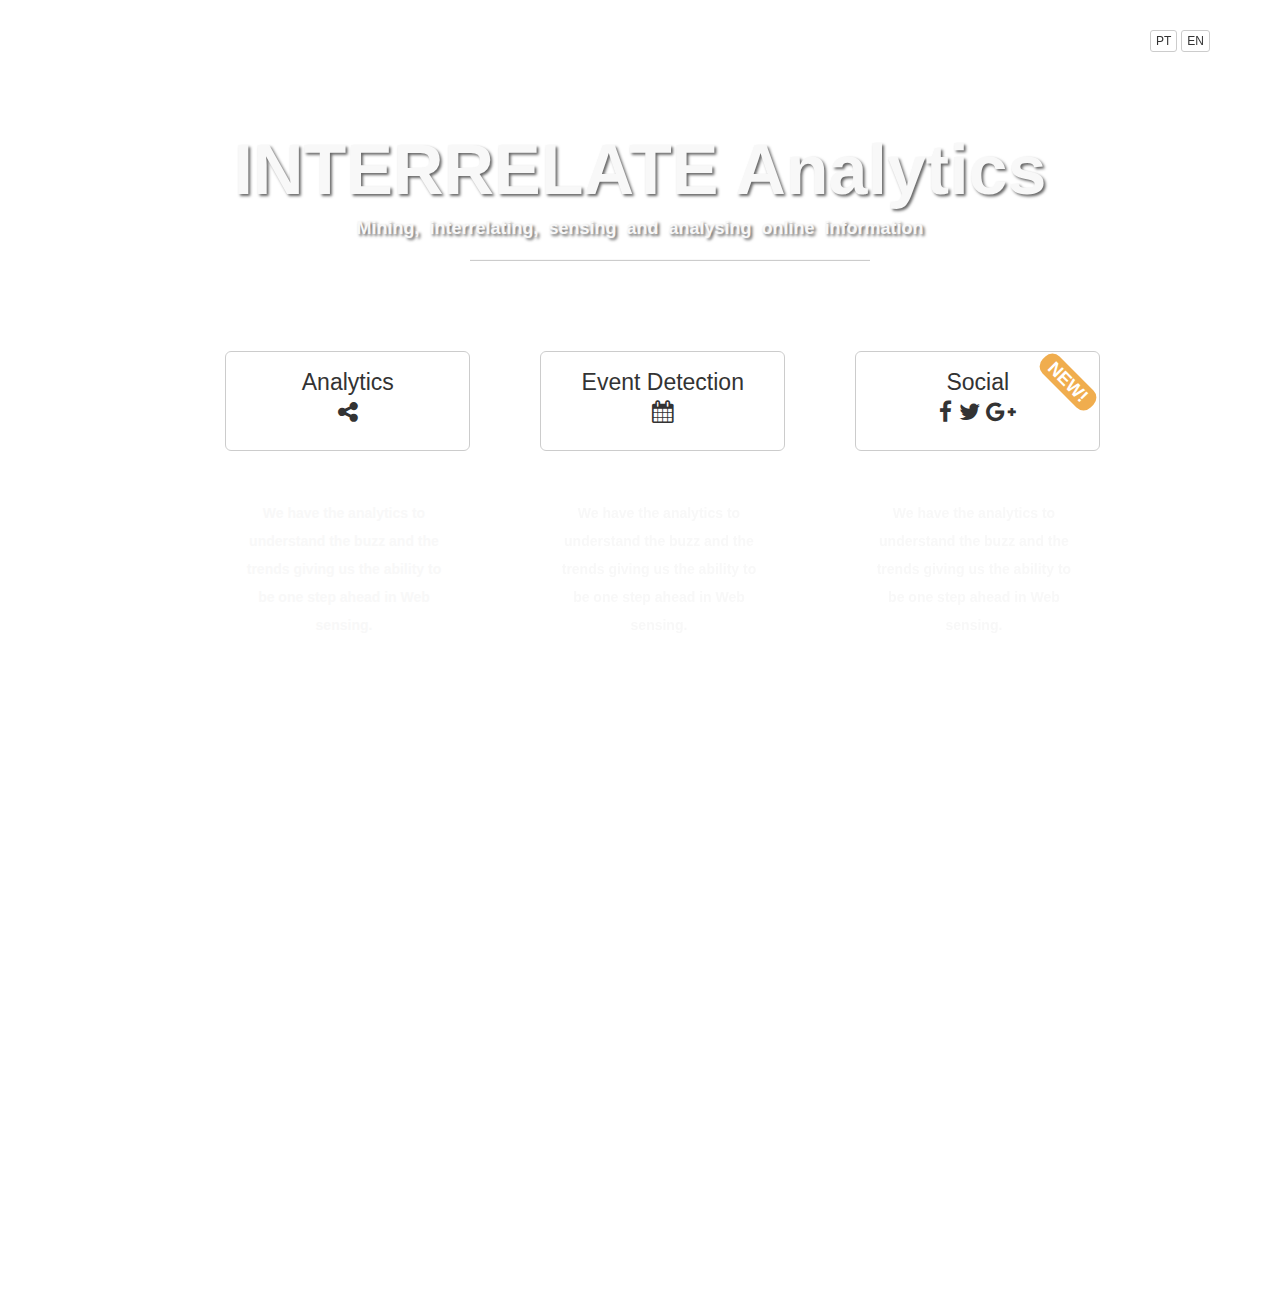
==== commit d949d315: "UI improvements" ====
--- a/index.html
+++ b/index.html
@@ -32,18 +32,25 @@
 <body id="body_analytics">
 
     <!-- navbar -->
-    <nav class="navbar navbar-custom navbar-fixed-top mainmenu" role="navigation">
-        <div class="container">
-            <!-- navbar collapse -->
-            <div class="navbar-collapse collapse" style="height: 1px;">
-                <!-- navbar right -->
-                <ul class="nav navbar-nav navbar-right">
-                    <button class="btn btn-default btn-xs" id="pt-lang">PT</button>
-                    <button class="btn btn-default btn-xs" id="en-lang">EN</button>
-                </ul>
-                <!-- ./navbar right -->
+    <nav class="navbar navbar-custom mainmenu navbar-fixed-top" role="navigation">
+         <div class="navbar-inner">
+            <div class="container">
+                <div class="navbar-header">
+                     <button type="button" class="navbar-toggle" data-toggle="collapse" data-target="#navbar-languages">
+                        <i class="fa fa-bars"></i>
+                    </button>
+                </div>
+                <!-- navbar collapse -->
+                <div class="navbar-collapse collapse" style="height: 1px;" id="navbar-languages">
+                    <!-- navbar right -->
+                    <ul class="nav navbar-nav pull-right">
+                        <button class="btn btn-default btn-xs" id="pt-lang">PT</button>
+                        <button class="btn btn-default btn-xs" id="en-lang">EN</button>
+                    </ul>
+                    <!-- ./navbar right -->
+                </div>
+                <!--/.nav collapse -->
             </div>
-            <!--/.nav collapse -->
         </div>
     </nav>
     <!-- /.navbar -->
@@ -65,7 +72,7 @@
 
                     <!-- Analytics -->
                     <div class="col-lg-4">
-                        <div class="col-12 col-sm-12 col-sm-offset-3 grow" style="margin-left:8%">
+                        <div class="col-12 col-sm-12 col-sm-offset-3 grow margin-service">
                             <a href="http://interrelate.pt/" id="service1"
                                class="btn btn-default btn-lg btn-service">Analytics <br>
                                 <i class="fa fa-share-alt"></i>
@@ -82,7 +89,7 @@
 
                     <!-- Event detection -->
                     <div class="col-lg-4">
-                        <div class="col-12 col-sm-12 col-sm-offset-3 grow" style="margin-left:8%">
+                        <div class="col-12 col-sm-12 col-sm-offset-3 grow margin-service">
                             <a href="#" id="service2"
                                class="btn btn-default btn-lg btn-service">Event Detection <br>
                                 <i class="fa fa-calendar"></i>
@@ -99,7 +106,7 @@
 
                     <!-- Social -->
                     <div class="col-lg-4">
-                        <div class="col-12 col-sm-12 col-sm-offset-3 grow" style="margin-left:8%">
+                        <div class="col-12 col-sm-12 col-sm-offset-3 grow margin-service">
                             <a href="social.html" id="service3"
                                class="btn btn-default btn-lg btn-service ">Social <br>
 
--- a/css/landing.css
+++ b/css/landing.css
@@ -19,11 +19,17 @@
     font-weight: 700;
 }
 
-@media (max-width: 767px) {
+@media (max-width: 1024px) {
     #body_analytics {
         overflow: visible;
     }
-}
+
+    .intro-message
+    {
+        padding-bottom: 0px;
+    }
+}
+
 
 
 /*************************************
@@ -96,6 +102,7 @@
     padding: 30px 0 0 0;
 }
 
+/** menu for tablets and desktops  **/
 @media (min-width: 768px)
 {
 	.mainmenu
@@ -112,10 +119,14 @@
     text-align: center;
 }
 
-.intro-message {
-    position: relative;
-    padding-top: 7%;
-    padding-bottom: 50%;
+@media (min-height: 768px)
+{
+
+    .intro-message {
+        position: relative;
+        padding-top: 7%;
+        padding-bottom: 50%;
+    }
 }
 
 .intro-message > h1 {
@@ -146,22 +157,21 @@
     margin-bottom: 90px;
 }
 
-@media (max-width: 768px) {
-    .intro-divider {
-        margin-left: 0px;
-    }
-    .intro-message-social>h1{
-        font-size: 3em;
-    }
-
-}
 
 .intro-message > h4 {
     text-shadow: 2px 2px 3px rgba(0, 0, 0, 0.6);
     word-spacing: 5px;
 }
 
-@media (max-width: 767px) {
+/** Intro message for phones **/
+@media (max-width: 768px) {
+     .intro-divider {
+        margin-left: 0px;
+    }
+    .intro-message-social>h1{
+        font-size: 3em;
+    }
+
     .intro-message {
         padding-bottom: 15%;
     }
@@ -198,40 +208,72 @@
     padding-top: 7px;
 }
 
+.margin-service
+{
+    margin-left:    8%;
+
+}
+
 .btn-service
 {
     font-size:      23px;
     margin-bottom:  3px;
-    /*height:         100%;*/
     min-height:     100px;
     padding-top:    15px;
 }
 
-@media (min-width: 769px) and (max-width: 992px) {
+
+#analytics {
+    margin-left: 13%;
+}
+
+#analytics-text {
+    margin-top: 45px;
+    margin-left: 15%;
+}
+
+/** Buttons and text for phones **/
+@media (max-width: 768px) {
+    .margin-service
+    {
+        margin-left:    0px;
+
+    }
+    #analytics {
+        margin-left: 0px;
+        padding: 0;
+    }
+
+    #analytics-text {
+        margin-left: 0px;
+        padding: 7px;
+        margin-top: 10px;
+        margin-bottom: 10px;
+    }
+}
+
+/** Buttons and text for tablets **/
+@media (min-width: 768px) and (max-width : 991px)
+{
     .btn-service {
         font-size: 20px;
         min-width: 100px;
     }
-}
-
-#analytics {
-    margin-left: 13%;
-}
-
-#analytics-text {
-    margin-top: 45px;
-    margin-left: 15%;
-}
-
-@media (max-width: 767px) {
+
+    .margin-service
+    {
+        margin-left:    0px;
+    }
     #analytics {
         margin-left: 0px;
         padding: 0;
     }
 
     #analytics-text {
-        margin-left: 0px;
+        margin-left: 10%;
         padding: 7px;
+        margin-top: 10px;
+        margin-bottom: 10px;
     }
 }
 
@@ -254,3 +296,24 @@
     padding-right: 10px;
     padding-left: 10px;
 }
+
+.navbar-custom .navbar-toggle{
+    color: #fff;
+    opacity: 0.8;
+    text-align: right;
+}
+.navbar-collapse{
+    border: none;
+}
+.navbar-custom .navbar-toggle .icon-bar {
+    background-color: #fff;
+}
+.navbar-toggle .icon-bar+.icon-bar {
+    margin-top: 4px;
+}
+.navbar-toggle .icon-bar {
+    display: block;
+    width: 22px;
+    height: 2px;
+    border-radius: 1px;
+}
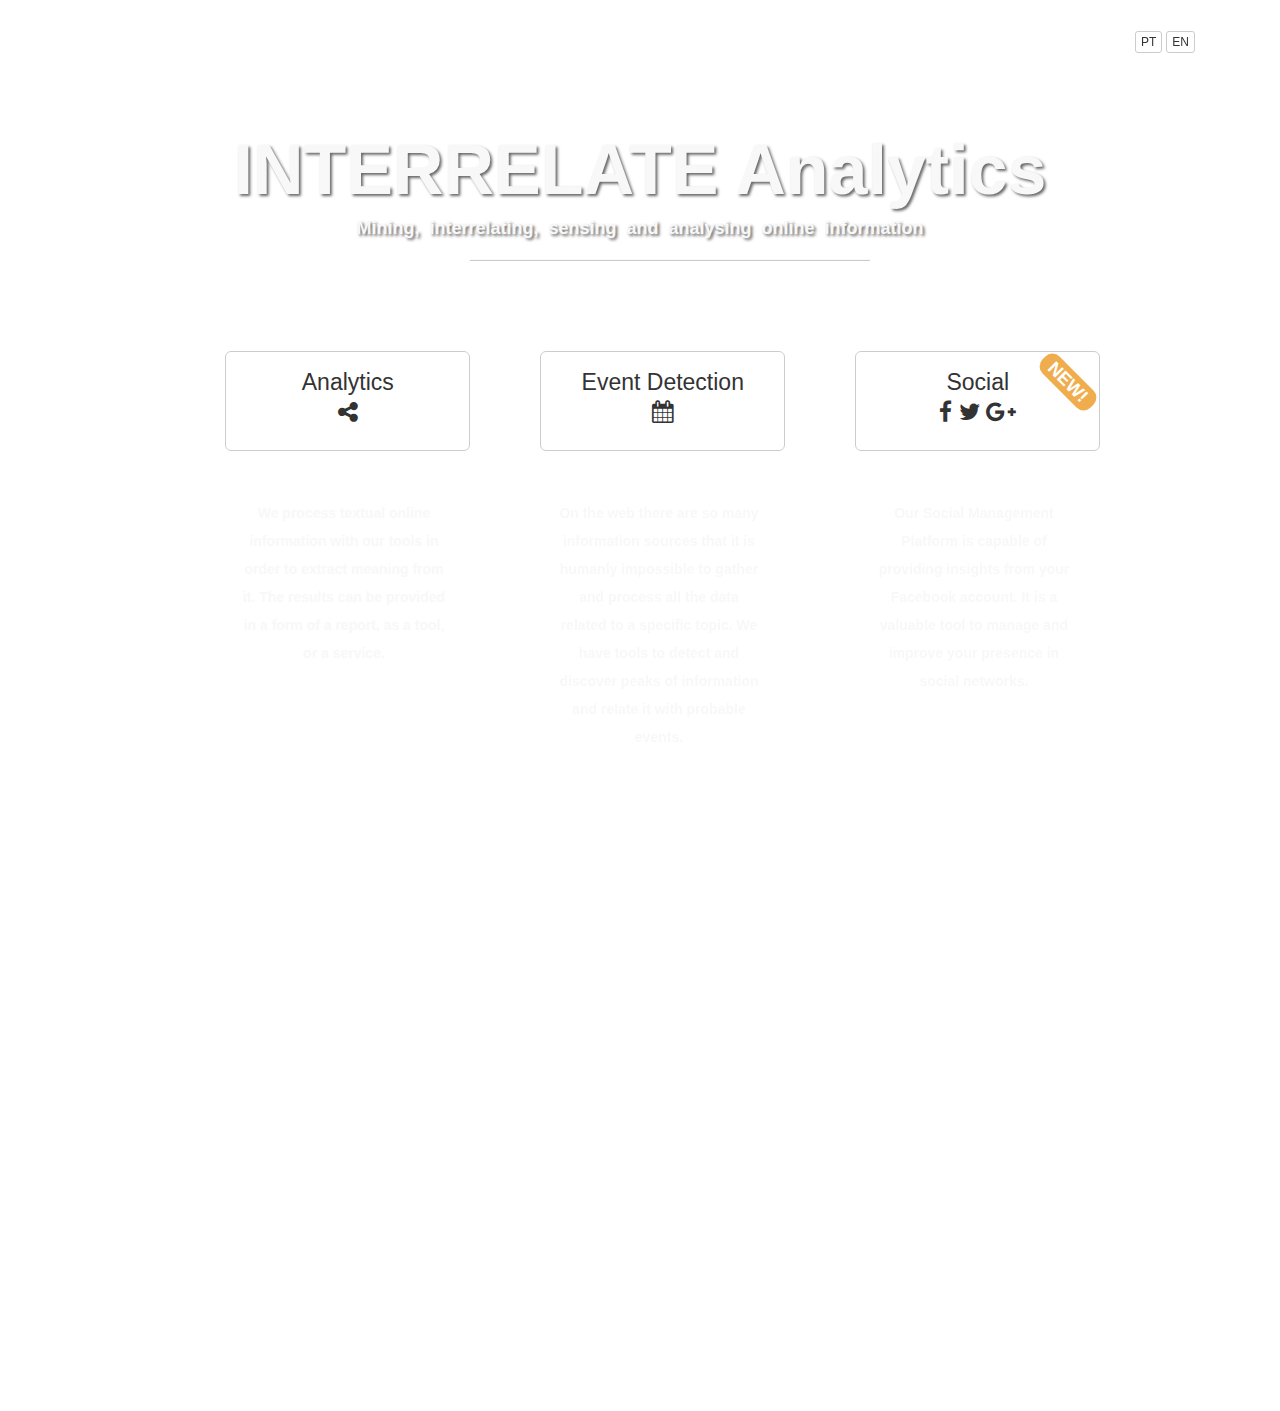
==== commit d9704b25: "UI improvements" ====
--- a/index.html
+++ b/index.html
@@ -32,8 +32,8 @@
 <body id="body_analytics">
 
     <!-- navbar -->
-    <nav class="navbar navbar-custom mainmenu navbar-fixed-top" role="navigation">
-         <div class="navbar-inner">
+    <nav class="navbar navbar-custom mainmenu navbar-right" role="navigation">
+        <div class="navbar-inner">
             <div class="container">
                 <div class="navbar-header">
                      <button type="button" class="navbar-toggle" data-toggle="collapse" data-target="#navbar-languages">
@@ -81,7 +81,7 @@
 
                         <div class="col-sm-10" id="analytics-text">
                             <p class="description">
-                                We have the analytics to understand the buzz and the trends giving us the ability to be one step ahead in Web sensing.
+                                We process textual online information with our tools in order to extract meaning from it. The results can be provided in a form of a report, as a tool, or a service.
                             </p>
                         </div>
                     </div>
@@ -98,7 +98,7 @@
 
                         <div class="col-sm-10" id="analytics-text">
                             <p class="description">
-                                We have the analytics to understand the buzz and the trends giving us the ability to be one step ahead in Web sensing.
+                                On the web there are so many information sources that it is humanly impossible to gather and process all the data related to a specific topic. We have tools to detect and discover peaks of information and relate it with probable events.
                             </p>
                         </div>
                     </div>
@@ -119,7 +119,7 @@
 
                         <div class="col-sm-10" id="analytics-text">
                             <p class="description">
-                                We have the analytics to understand the buzz and the trends giving us the ability to be one step ahead in Web sensing.
+                                Our Social Management Platform is capable of providing insights from your Facebook account. It is a valuable tool to manage and improve your presence in social networks.
                             </p>
                         </div>
                     </div>
--- a/css/landing.css
+++ b/css/landing.css
@@ -102,7 +102,6 @@
     padding: 30px 0 0 0;
 }
 
-/** menu for tablets and desktops  **/
 @media (min-width: 768px)
 {
 	.mainmenu
@@ -121,7 +120,6 @@
 
 @media (min-height: 768px)
 {
-
     .intro-message {
         position: relative;
         padding-top: 7%;
@@ -163,7 +161,6 @@
     word-spacing: 5px;
 }
 
-/** Intro message for phones **/
 @media (max-width: 768px) {
      .intro-divider {
         margin-left: 0px;
@@ -232,13 +229,14 @@
     margin-left: 15%;
 }
 
-/** Buttons and text for phones **/
+/** Phones **/
 @media (max-width: 768px) {
+
     .margin-service
     {
         margin-left:    0px;
-
-    }
+    }
+
     #analytics {
         margin-left: 0px;
         padding: 0;
@@ -252,7 +250,7 @@
     }
 }
 
-/** Buttons and text for tablets **/
+/** Tablets **/
 @media (min-width: 768px) and (max-width : 991px)
 {
     .btn-service {
@@ -264,6 +262,7 @@
     {
         margin-left:    0px;
     }
+
     #analytics {
         margin-left: 0px;
         padding: 0;
@@ -296,24 +295,3 @@
     padding-right: 10px;
     padding-left: 10px;
 }
-
-.navbar-custom .navbar-toggle{
-    color: #fff;
-    opacity: 0.8;
-    text-align: right;
-}
-.navbar-collapse{
-    border: none;
-}
-.navbar-custom .navbar-toggle .icon-bar {
-    background-color: #fff;
-}
-.navbar-toggle .icon-bar+.icon-bar {
-    margin-top: 4px;
-}
-.navbar-toggle .icon-bar {
-    display: block;
-    width: 22px;
-    height: 2px;
-    border-radius: 1px;
-}
